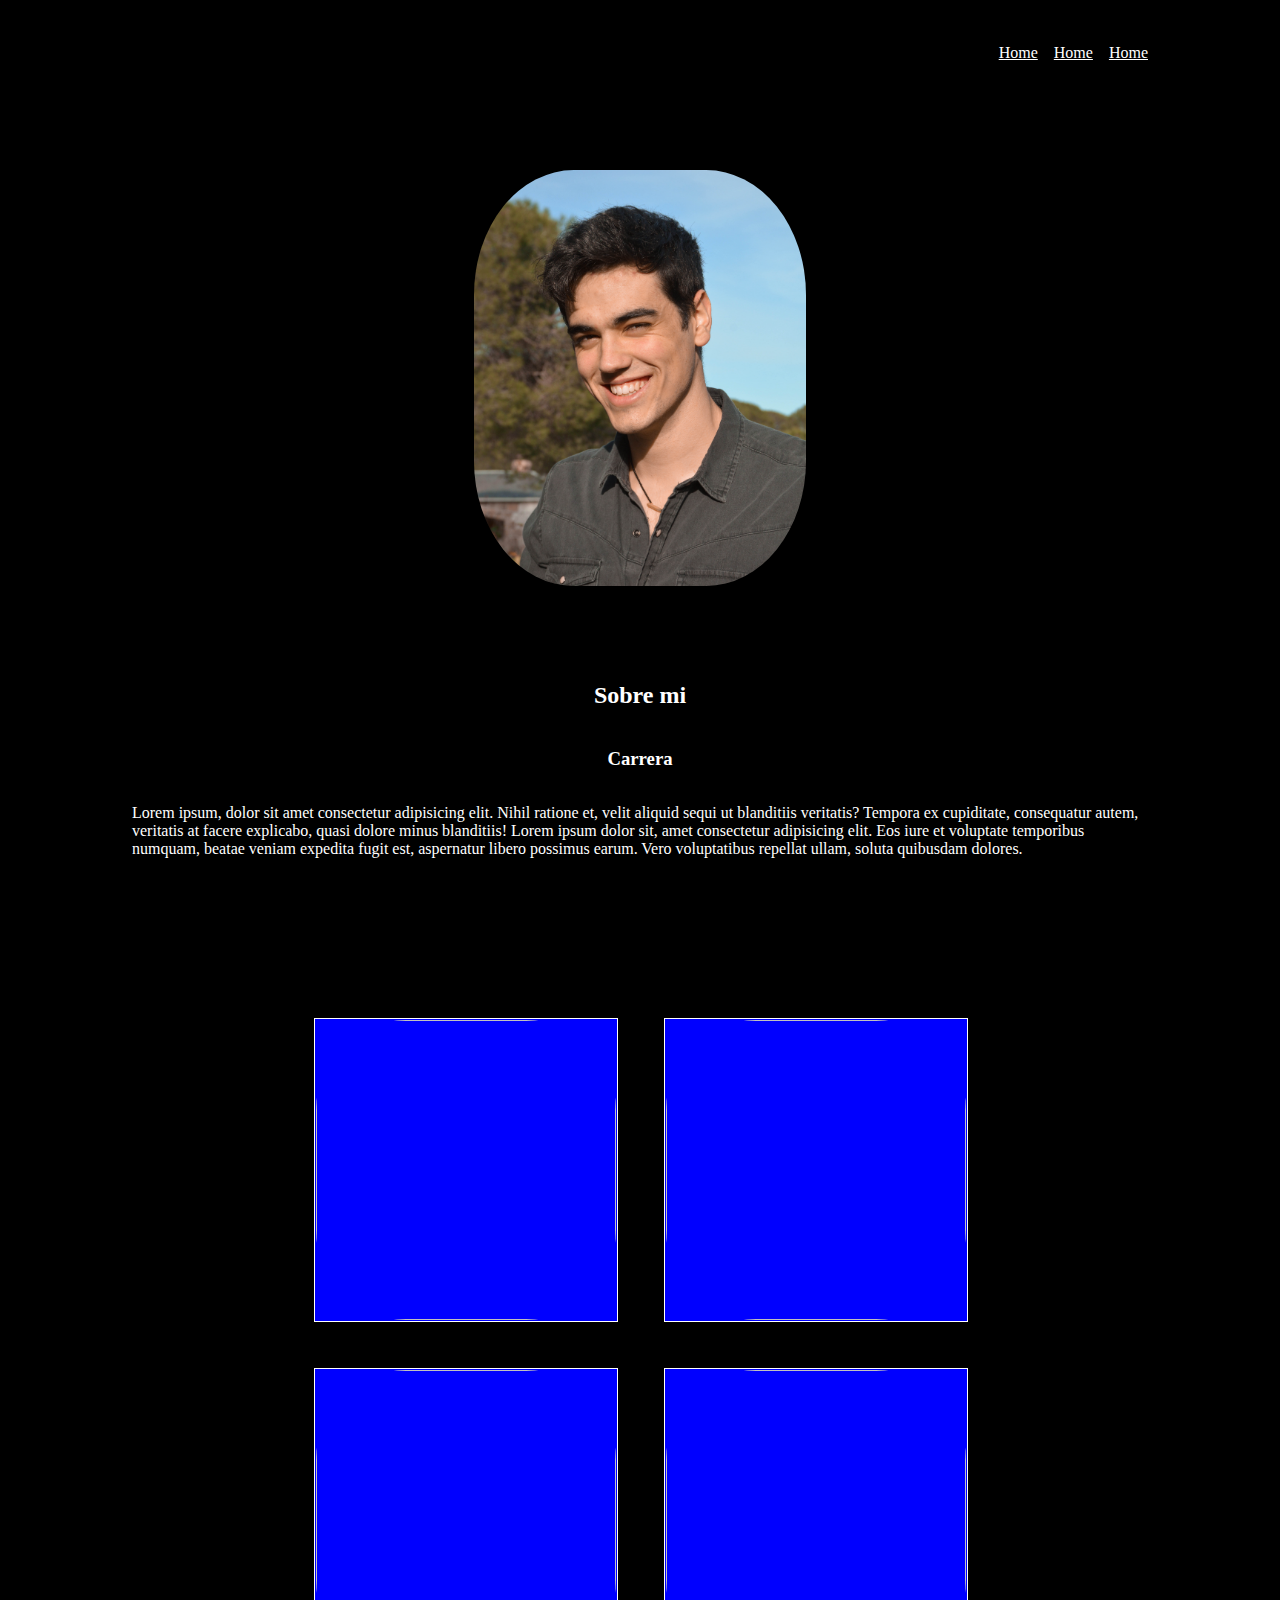
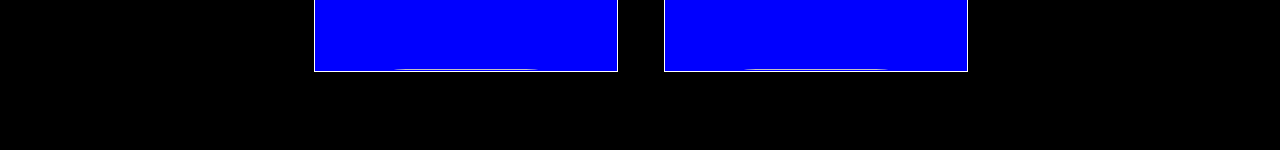
==== Index.html @ 3fb9f9ad "Nav included" ====
<!DOCTYPE html>
<html lang="en">

<head>
    <meta charset="UTF-8">
    <meta http-equiv="X-UA-Compatible" content="IE=edge">
    <meta name="viewport" content="width=device-width, initial-scale=1.0">
    <title>Document</title>
    <link rel="stylesheet" type="text/css" href="STYLE.css">
</head>

<body>
    <!--NAVBAR-->
    <div id="navbar">
        <div class="container">
            <nav role="navigation" class="navmenu">
                <a href="#" class="nav-link">Home</a>
                <a href="#" class="nav-link">Home</a>
                <a href="#" class="nav-link">Home</a>
            </nav>
        </div>
    </div>

    <!--FALTA UN H1-->
    <!--SOBRE MI-->
    <div class="section">
        <div class="container">
            <div class="small-container centered">
                <div class="image-container">
                    <img src="./assets/perfil.jpg">
                </div>
            </div>
            <div class="small-container centered">
                <div class="description-block">
                    <h2>Sobre mi</h2>
                    <h3>Carrera</h3>
                    <div class="rich-text">
                        <p>
                            Lorem ipsum, dolor sit amet consectetur adipisicing elit. Nihil ratione et, velit aliquid
                            sequi
                            ut blanditiis veritatis? Tempora ex cupiditate, consequatur autem, veritatis at facere
                            explicabo, quasi dolore minus blanditiis!
                            Lorem ipsum dolor sit, amet consectetur adipisicing elit. Eos iure et voluptate temporibus
                            numquam, beatae veniam expedita fugit est, aspernatur libero possimus earum. Vero
                            voluptatibus repellat ullam, soluta quibusdam dolores.
                        </p>
                    </div>
                </div>
            </div>
            <div>
            </div>
        </div>
    </div>

    <!--PROYECTOS-->
    <div class="section">
        <div class="container">
            <div class="small-container centered">
                <div class="grid-container">
                    <a class="grid-items" id="grid-item1" href="#"><img class="proyecto-img" src="#"></a>
                    <a class="grid-items" id="grid-item2" href="#"><img class="proyecto-img" src="#"></a>
                    <a class="grid-items" id="grid-item3" href="#"><img class="proyecto-img" src="#"></a>
                    <a class="grid-items" id="grid-item4" href="#"><img class="proyecto-img" src="#"></a>
                </div>
            </div>
        </div>
    </div>
</body>

</html>
---- STYLE.css ----
body {
    background-color: black;
    color: white;
}

.section {
    display: flex;
    align-items: center;
    justify-content: center;
}

.container {
    padding-right: 124px;
    padding-left: 124px;
    padding-top: 36px;
    padding-bottom: 36px;
    width: auto;
    height: 100%;
    max-width: 1200px;
}

.small-container {
    padding-top: 36px;
    padding-bottom: 36px;
}

.small-container.centered {
    display:flex;
    flex-direction: column;
    align-items: center;
    justify-content: center;
}

.image-container {
    width: 26vw;
}
img {
    width: 100%;
    height: auto;
    border-radius: 30%;
}

.description-block {
    display:flex;
    flex-direction: column;
    align-items: center;
    justify-content: center;
}

.navmenu {
display: flex;
justify-content: right;
}

.nav-link {
    margin-left: 16px;
    color:white;
}

.grid-container {
    width: 100%;
    display: grid;
    grid-template-columns: repeat(2, auto);
    grid-auto-rows: auto;
    grid-row-gap: 48px;
    grid-column-gap: 48px;

}

.grid-items {
    background-color: blue;
    border: 1px solid white;
    display: flex;
    align-items: center;
    justify-content: center;
    width: 100%;
    height: 100%;
}

.proyecto-img {
    width: 300px;
    height: 300px;
}
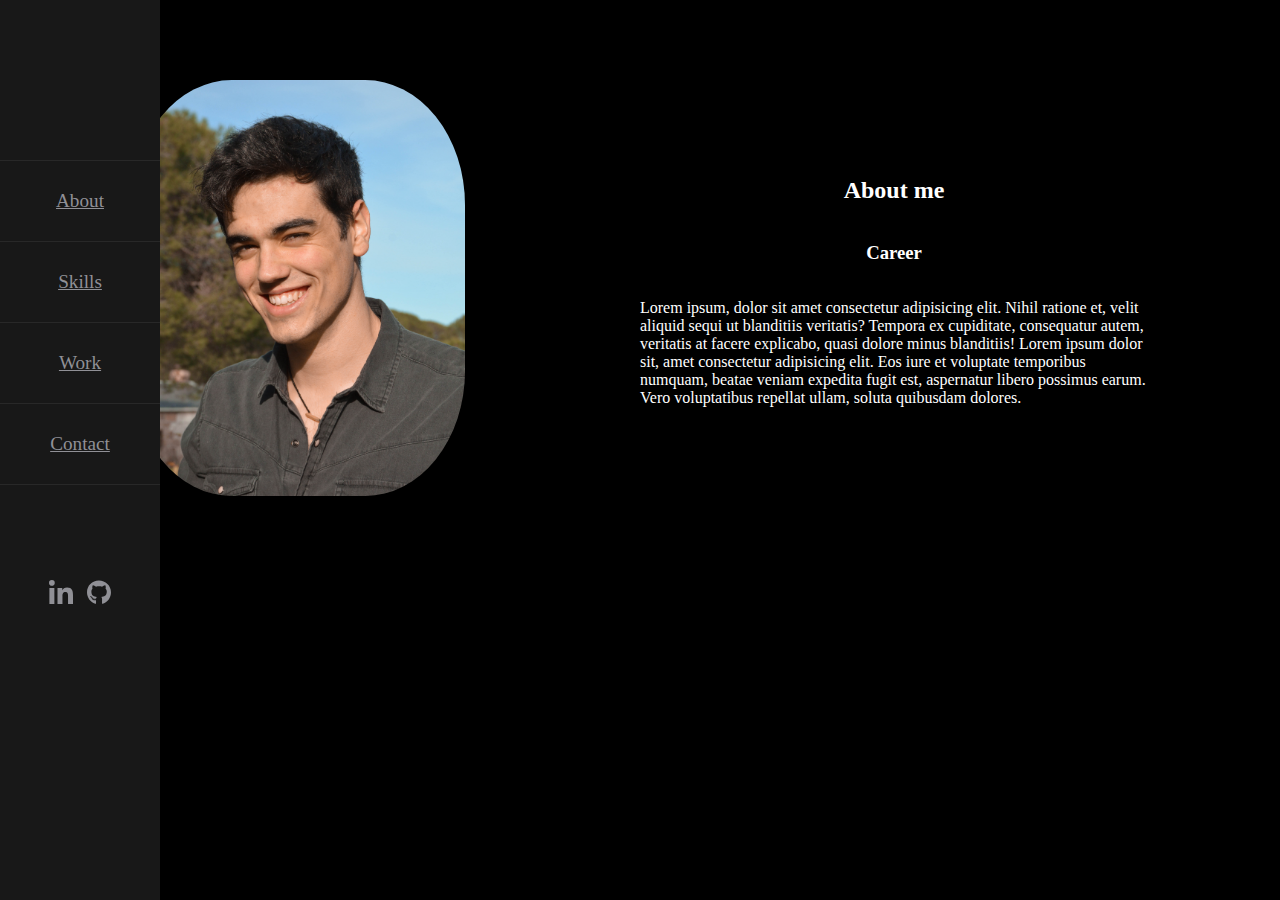
==== commit 284371f0: "nav included" ====
--- a/Index.html
+++ b/Index.html
@@ -12,28 +12,55 @@
 <body>
     <!--NAVBAR-->
     <div id="navbar">
-        <div class="container">
-            <nav role="navigation" class="navmenu">
-                <a href="#" class="nav-link">Home</a>
-                <a href="#" class="nav-link">Home</a>
-                <a href="#" class="nav-link">Home</a>
+        <menu class="main-menu">
+            <div class="main-menu__top">
+                <a class="logo" rel="home" href="#"></a>
+            </div>
+            <nav role="navigation" class="main-menu__nav">
+                <a href="#" class="nav-link">About</a>
+                <a href="#" class="nav-link">Skills</a>
+                <a href="#" class="nav-link">Work</a>
+                <a href="#" class="nav-link">Contact</a>
             </nav>
-        </div>
+            <ul class="social">
+                <li>
+                    <a href="#" target="_blank">
+                        <svg aria-hidden="true" focusable="false" data-prefix="fab" data-icon="linkedin-in" role="img"
+                            xmlns="http://www.w3.org/2000/svg" viewBox="0 0 448 512"
+                            class="svg-inline--fa fa-linkedin-in fa-w-14 fa-5x">
+                            <path fill="currentColor"
+                                d="M100.28 448H7.4V148.9h92.88zM53.79 108.1C24.09 108.1 0 83.5 0 53.8a53.79 53.79 0 0 1 107.58 0c0 29.7-24.1 54.3-53.79 54.3zM447.9 448h-92.68V302.4c0-34.7-.7-79.2-48.29-79.2-48.29 0-55.69 37.7-55.69 76.7V448h-92.78V148.9h89.08v40.8h1.3c12.4-23.5 42.69-48.3 87.88-48.3 94 0 111.28 61.9 111.28 142.3V448z"
+                                class="">
+                            </path>
+                        </svg>
+                    </a>
+                </li>
+                <li>
+                    <a href="https://github.com/jeznacki/" target="_blank"> <svg aria-hidden="true" focusable="false"
+                            data-prefix="fab" data-icon="github" role="img" xmlns="http://www.w3.org/2000/svg"
+                            viewBox="0 0 496 512" class="svg-inline--fa fa-github fa-w-16 fa-3x">
+                            <path fill="currentColor"
+                                d="M165.9 397.4c0 2-2.3 3.6-5.2 3.6-3.3.3-5.6-1.3-5.6-3.6 0-2 2.3-3.6 5.2-3.6 3-.3 5.6 1.3 5.6 3.6zm-31.1-4.5c-.7 2 1.3 4.3 4.3 4.9 2.6 1 5.6 0 6.2-2s-1.3-4.3-4.3-5.2c-2.6-.7-5.5.3-6.2 2.3zm44.2-1.7c-2.9.7-4.9 2.6-4.6 4.9.3 2 2.9 3.3 5.9 2.6 2.9-.7 4.9-2.6 4.6-4.6-.3-1.9-3-3.2-5.9-2.9zM244.8 8C106.1 8 0 113.3 0 252c0 110.9 69.8 205.8 169.5 239.2 12.8 2.3 17.3-5.6 17.3-12.1 0-6.2-.3-40.4-.3-61.4 0 0-70 15-84.7-29.8 0 0-11.4-29.1-27.8-36.6 0 0-22.9-15.7 1.6-15.4 0 0 24.9 2 38.6 25.8 21.9 38.6 58.6 27.5 72.9 20.9 2.3-16 8.8-27.1 16-33.7-55.9-6.2-112.3-14.3-112.3-110.5 0-27.5 7.6-41.3 23.6-58.9-2.6-6.5-11.1-33.3 2.6-67.9 20.9-6.5 69 27 69 27 20-5.6 41.5-8.5 62.8-8.5s42.8 2.9 62.8 8.5c0 0 48.1-33.6 69-27 13.7 34.7 5.2 61.4 2.6 67.9 16 17.7 25.8 31.5 25.8 58.9 0 96.5-58.9 104.2-114.8 110.5 9.2 7.9 17 22.9 17 46.4 0 33.7-.3 75.4-.3 83.6 0 6.5 4.6 14.4 17.3 12.1C428.2 457.8 496 362.9 496 252 496 113.3 383.5 8 244.8 8zM97.2 352.9c-1.3 1-1 3.3.7 5.2 1.6 1.6 3.9 2.3 5.2 1 1.3-1 1-3.3-.7-5.2-1.6-1.6-3.9-2.3-5.2-1zm-10.8-8.1c-.7 1.3.3 2.9 2.3 3.9 1.6 1 3.6.7 4.3-.7.7-1.3-.3-2.9-2.3-3.9-2-.6-3.6-.3-4.3.7zm32.4 35.6c-1.6 1.3-1 4.3 1.3 6.2 2.3 2.3 5.2 2.6 6.5 1 1.3-1.3.7-4.3-1.3-6.2-2.2-2.3-5.2-2.6-6.5-1zm-11.4-14.7c-1.6 1-1.6 3.6 0 5.9 1.6 2.3 4.3 3.3 5.6 2.3 1.6-1.3 1.6-3.9 0-6.2-1.4-2.3-4-3.3-5.6-2z"
+                                class=""></path>
+                        </svg> </a>
+                </li>
+            </ul>
+        </menu>
     </div>
 
     <!--FALTA UN H1-->
     <!--SOBRE MI-->
     <div class="section">
         <div class="container">
-            <div class="small-container centered">
+            <div class="small-container centered columns">
+                
                 <div class="image-container">
-                    <img src="./assets/perfil.jpg">
+                    <img id="profilepic" src="./assets/perfil.jpg">
                 </div>
-            </div>
-            <div class="small-container centered">
+
                 <div class="description-block">
-                    <h2>Sobre mi</h2>
-                    <h3>Carrera</h3>
+                    <h2>About me</h2>
+                    <h3>Career</h3>
                     <div class="rich-text">
                         <p>
                             Lorem ipsum, dolor sit amet consectetur adipisicing elit. Nihil ratione et, velit aliquid
@@ -47,24 +74,68 @@
                     </div>
                 </div>
             </div>
-            <div>
+        </div>
+    </div>
+    </div>
+    </div>
+
+    <!--SKILLS
+    <div class="section">
+        <div class="container">
+            <div class="small-container centered">
+                <h2>Skills</h2>
+                <div class="grid-container">
+                    <div class="grid-items"><img class="skills" src="assets/skill-icons-main/icons/JavaScript.svg"
+                            alt="JavaScript icon"></div>
+                    <div class="grid-items"><img class="skills" src="assets/skill-icons-main/icons/HTML.svg"
+                            alt="HTML icon"></div>
+                    <div class="grid-items"><img class="skills" src="assets/skill-icons-main/icons/CSS.svg"
+                            alt="CSS icon"></div>
+                    <div class="grid-items"><img class="skills" src="assets/skill-icons-main/icons/Git.svg"
+                            alt="GIT icon"></div>
+                    <div class="grid-items"><img class="skills" src="assets/skill-icons-main/icons/Github-Dark.svg"
+                            alt="Github icon"></div>
+                </div>
             </div>
         </div>
     </div>
 
-    <!--PROYECTOS-->
     <div class="section">
         <div class="container">
             <div class="small-container centered">
+                <h2>Work</h2>
                 <div class="grid-container">
-                    <a class="grid-items" id="grid-item1" href="#"><img class="proyecto-img" src="#"></a>
-                    <a class="grid-items" id="grid-item2" href="#"><img class="proyecto-img" src="#"></a>
-                    <a class="grid-items" id="grid-item3" href="#"><img class="proyecto-img" src="#"></a>
-                    <a class="grid-items" id="grid-item4" href="#"><img class="proyecto-img" src="#"></a>
+                    <a class="grid-items proyecto" id="grid-item1" href="#"><img class="proyecto-img"
+                            src="assets/example.jpg"></a>
+                    <a class="grid-items proyecto" id="grid-item2" href="#"><img class="proyecto-img"
+                            src="assets/example.jpg"></a>
+                    <a class="grid-items proyecto" id="grid-item3" href="#"><img class="proyecto-img"
+                            src="assets/example.jpg"></a>
+                    <a class="grid-items proyecto" id="grid-item4" href="#"><img class="proyecto-img"
+                            src="assets/example.jpg"></a>
+                    <a class="grid-items proyecto" id="grid-item4" href="#"><img class="proyecto-img"
+                            src="assets/example.jpg"></a>
+                    <a class="grid-items proyecto" id="grid-item4" href="#"><img class="proyecto-img"
+                            src="assets/example.jpg"></a>
+                    <a class="grid-items proyecto" id="grid-item4" href="#"><img class="proyecto-img"
+                            src="assets/example.jpg"></a>
+                    <a class="grid-items proyecto" id="grid-item4" href="#"><img class="proyecto-img"
+                            src="assets/example.jpg"></a>
+                    <a class="grid-items proyecto" id="grid-item4" href="#"><img class="proyecto-img"
+                            src="assets/example.jpg"></a>
+                    <a class="grid-items proyecto" id="grid-item4" href="#"><img class="proyecto-img"
+                            src="assets/example.jpg"></a>
+                    <a class="grid-items proyecto" id="grid-item4" href="#"><img class="proyecto-img"
+                            src="assets/example.jpg"></a>
+                    <a class="grid-items proyecto" id="grid-item4" href="#"><img class="proyecto-img"
+                            src="assets/example.jpg"></a>
+
+
                 </div>
             </div>
         </div>
     </div>
+    -->
 </body>
 
 </html>--- a/STYLE.css
+++ b/STYLE.css
@@ -7,6 +7,8 @@
     display: flex;
     align-items: center;
     justify-content: center;
+    min-height: 1vh;
+    position: relative;
 }
 
 .container {
@@ -14,7 +16,7 @@
     padding-left: 124px;
     padding-top: 36px;
     padding-bottom: 36px;
-    width: auto;
+    width: 100%;
     height: 100%;
     max-width: 1200px;
 }
@@ -31,10 +33,19 @@
     justify-content: center;
 }
 
+.small-container.centered.columns {
+    display:grid;
+    grid-template-columns: repeat(auto-fit, minmax(50%, 1fr));
+    grid-auto-rows: auto;
+    align-items: center;
+    justify-content: center;
+}
+
 .image-container {
     width: 26vw;
 }
-img {
+
+#profilepic {
     width: 100%;
     height: auto;
     border-radius: 30%;
@@ -47,37 +58,138 @@
     justify-content: center;
 }
 
-.navmenu {
-display: flex;
-justify-content: right;
+.main-menu {
+    width: 10rem;
+    background-color: #181818;
+    height: 100vh;
+    position: fixed;
+    lefT: 0;
+    top: 0;
+    right: auto;
+    bottom: 0;
+    display: -webkit-box;
+    display: -ms-flexbox;
+    display: flex;
+    z-index: 3;
+    -webkit-box-orient: vertical;
+    -webkit-box-direction: normal;
+    -ms-flex-direction: column;
+    flex-direction: column;
+    -webkit-box-pack: justify;
+    -ms-flex-pack: justify;
+    justify-content: space-between;
+    -webkit-box-align: center;
+    -ms-flex-align: center;
+    align-items: center;
+    margin: 0;
+    padding: 0;
+}
+
+.main-menu__top {
+    width: 100%;
+    display: -webkit-box;
+    display: -ms-flexbox;
+    display: flex;
+    -webkit-box-orient: vertical;
+    -webkit-box-direction: normal;
+    -ms-flex-direction: column;
+    flex-direction: column;
+    -webkit-box-align: center;
+    -ms-flex-align: center;
+    align-items: center;
+    -webkit-box-pack: center;
+    -ms-flex-pack: center;
+    justify-content: center;
+    padding: 2rem 0;
+}
+
+.main-menu__nav {
+    width: 100%;
+    display: -webkit-box;
+    display: -ms-flexbox;
+    display: flex;
+    -webkit-box-orient: vertical;
+    -webkit-box-direction: normal;
+    -ms-flex-direction: column;
+    flex-direction: column;
+    -webkit-box-pack: center;
+    -ms-flex-pack: center;
+    justify-content: center;
+    -webkit-box-align: center;
+    -ms-flex-align: center;
+    align-items: center;
+    border-top: 1px solid #282828;
+}
+
+.main-menu__nav a{
+    text-align: center;
+    width: 100%;
+    display: block;
+    font-size: 1.2rem;
+    color: #909096;
+    line-height: 5rem;
+    border-bottom: 1px solid #282828;
+    -webkit-transition: color 0.3s, background-color 0.3s;
+    -o-transition: color 0.3s, background-color 0.3s;
+    transition: color 0.3s, background-color 0.3s;
+}
+
+.social {
+    color: #909096;
+    margin: 0;
+    padding: 0;
+    list-style: none;
+    display: -webkit-box;
+    display: -ms-flexbox;
+    display: flex;
+    -ms-flex-wrap: wrap;
+    flex-wrap: wrap;
+    height: 20rem;
+}
+
+.social li {
+    text-align: center;
+}
+
+.social li a {
+    padding: 2rem 7px;
+}
+
+.social svg {
+    width: 1.5rem;
+}
+
+.social svg path {
+    -webkit-transition: fill 0.3s;
+    -o-transition: fill 0.3s;
+    transition: fill 0.3s;
+    fill: #909096;
 }
 
 .nav-link {
-    margin-left: 16px;
     color:white;
 }
 
 .grid-container {
     width: 100%;
+    padding: 3em;
     display: grid;
-    grid-template-columns: repeat(2, auto);
-    grid-auto-rows: auto;
-    grid-row-gap: 48px;
-    grid-column-gap: 48px;
-
+    grid-template-columns: repeat(auto-fit, minmax(200px, 1fr));
 }
 
 .grid-items {
-    background-color: blue;
-    border: 1px solid white;
     display: flex;
     align-items: center;
     justify-content: center;
     width: 100%;
-    height: 100%;
 }
 
 .proyecto-img {
-    width: 300px;
-    height: 300px;
-}+    width: 100%;
+    max-height: 300px;
+}
+
+.skills {
+    width: 4em;
+}
+
